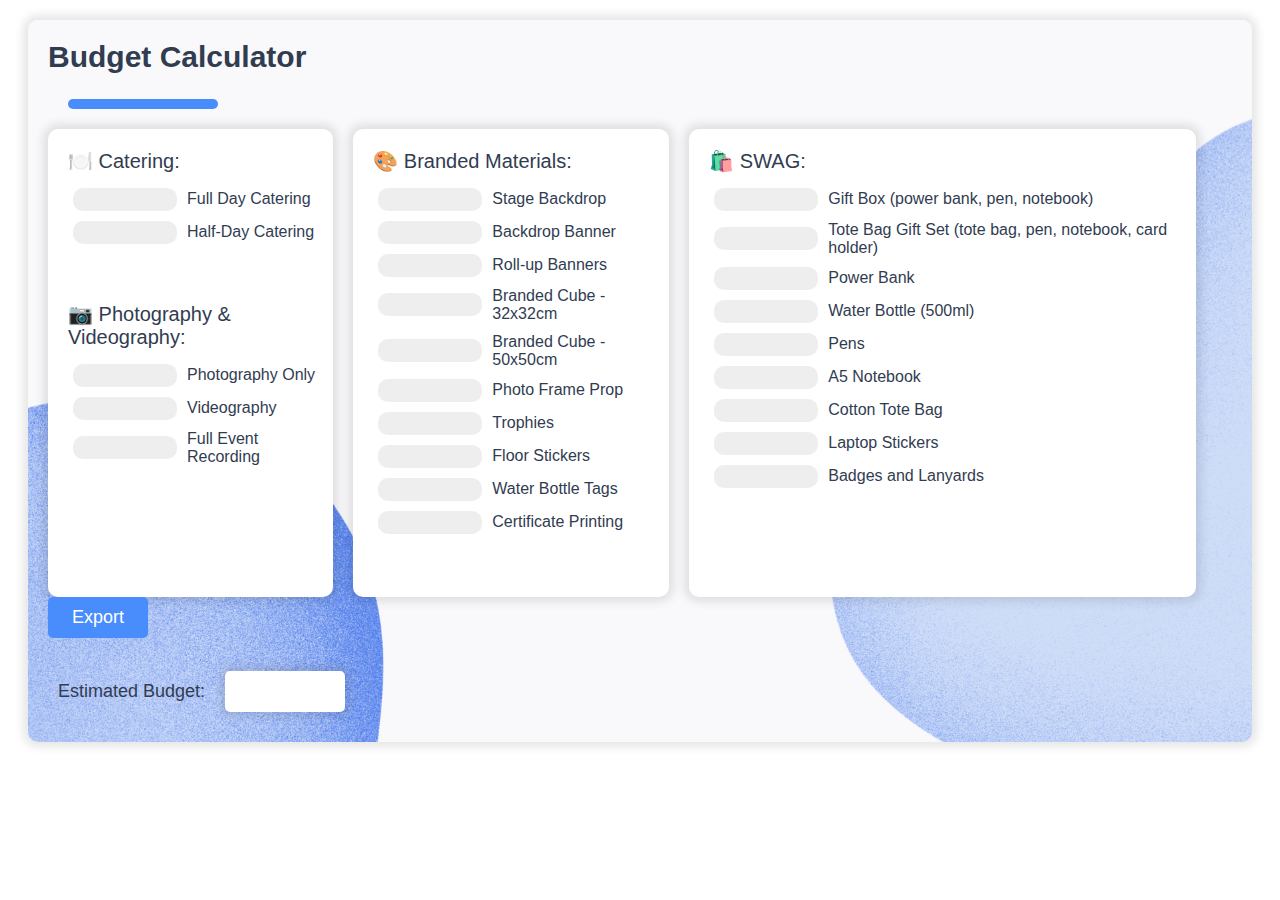
==== index.html @ 0792e073 "organizatiton and background" ====
<!DOCTYPE html>
<html>
    <head>
        <title>Page Title</title>
        <meta charset="UTF-8">
        <meta name="viewport" content="width=device-width, initial-scale=1.0">
        <link rel="stylesheet" type="text/css" href="styles.css">
        <script src="script.js"></script>
    </head>
    <body>
        <div id="budget-calculator">
            <h2>Budget Calculator</h2>
            <div class="decorative-line"></div>
            <form>
            <div class="meta-container">
                <div class="meta-column">
                    <!-- <div class="label-group">
                        NUMBER OF DAYS
                        <div class="in-line-container">
                            <label for="days" class="top-label">🗓️ Number of days:</label>
                            <input type="number" id="days" name="days" min="1" required>
                        </div>
                        NUMBER OF ATTENDEES
                        <div class="in-line-container">
                            <label for="people" class="top-label">👥 Number of attendees:</label>
                            <input type="number" id="people" name="people" min="1" required><br><br>
                        </div>
                    </div><br> -->

                    <!-- CATTERING OPTIONS -->
                    <div class="label-group">
                        <label for="catering">🍽️ Catering:</label>
                        <div class="big-group">
                            <!-- FULL DAY -->
                            <div class="in-line-container">
                                <input type="number" id="full-day-catering" name="catering" min="0">
                                <label for="food" class="in-line-label" data-info="Breakfast, lunch, coffee, and refreshments throughout the day">Full Day Catering</label>
                            </div>
                            <!-- HALF DAY -->
                            <div class="in-line-container">
                                <input type="number" id="half-day-catering" name="catering" min="0">
                                <label for="food" class="in-line-label" data-info="">Half-Day Catering</label>
                            </div><br>
                        </div>
                    </div>
                        
                    <!-- PHOTOGRAPHY OPTIONS -->
                    <div class="label-group">
                        <label for="photgraphy">📷 Photography & Videography:</label>
                        <div class="big-group">
                            <!-- PHOTOGRAPHY ONLY -->
                            <div class="in-line-container">
                                <input type="number" id="full-day-catering" name="catering" min="0">
                                <label for="food" class="in-line-label" data-info="">Photography Only</label>
                            </div>
                            <!-- VIDEOGRAPHY -->
                            <div class="in-line-container">
                                <input type="number" id="half-day-catering" name="catering" min="0">
                                <label for="food" class="in-line-label" data-info="">Videography</label>
                            </div>
                            <!-- FULL EVENT RECORDING -->
                            <div class="in-line-container">
                                <input type="number" id="half-day-catering" name="catering" min="0">
                                <label for="food" class="in-line-label" data-info="">Full Event Recording</label>
                            </div>
                        </div>
                    </div><br>
                </div>

                <div class="meta-column">
                    <!-- BRANDED MATERIALS -->
                    <div class="label-group">
                        <label for="branded-materials">🎨 Branded Materials:</label>
                        <div class="big-group">
                            <!-- STAGE BACKDROP -->
                            <div class="in-line-container">
                                <input type="number" id="stage-backdrop" name="branded-materials" min="0">
                                <label for="branded-materials" class="in-line-label" data-info="">Stage Backdrop</label>
                            </div>
                            <!-- BACKDROP BANNER -->
                            <div class="in-line-container">
                                <input type="number" id="backdrop-banner" name="branded-materials" min="0">
                                <label for="branded-materials" class="in-line-label" data-info="">Backdrop Banner</label>
                            </div>
                            <!-- ROLLUP BANNER -->
                            <div class="in-line-container">
                                <input type="number" id="roll-up-banner" name="branded-materials" min="0">
                                <label for="branded-materials" class="in-line-label" data-info="">Roll-up Banners</label>
                            </div>                    
                            <!-- BRANDED CUBE 1 -->
                            <div class="in-line-container">
                                <input type="number" id="branded-cube-design-32cm" name="branded-materials" min="0">
                                <label for="branded-materials" class="in-line-label" data-info="">Branded Cube - 32x32cm</label>
                            </div>                    
                            <!-- BRANDED CUBE 2 -->
                            <div class="in-line-container">
                                <input type="number" id="branded-cube-design-50cm" name="branded-materials" min="0">
                                <label for="branded-materials" class="in-line-label" data-info="">Branded Cube - 50x50cm</label>
                            </div>                    
                            <!-- PHOTO FRAME PROP -->
                            <div class="in-line-container">
                                <input type="number" id="photo-frame-prop" name="branded-materials" min="0">
                                <label for="branded-materials" class="in-line-label" data-info="">Photo Frame Prop</label>
                            </div>                    
                            <!-- TROPHIES WITH BOX -->
                            <div class="in-line-container">
                                <input type="number" id="trophies" name="branded-materials" min="0">
                                <label for="branded-materials" class="in-line-label" data-info="">Trophies</label>
                            </div>
                            <!-- FLOOR STICKERS -->
                            <div class="in-line-container">
                                <input type="number" id="floor-stickers" name="branded-materials" min="0">
                                <label for="branded-materials" class="in-line-label" data-info="">Floor Stickers</label>
                            </div>                    
                            <!-- WATER BOTTLE TAGS -->
                            <div class="in-line-container">
                                <input type="number" id="water-bottle-tags" name="branded-materials" min="0">
                                <label for="branded-materials" class="in-line-label" data-info="">Water Bottle Tags</label>
                            </div>
                            <!-- CERTIFICATES -->
                            <div class="in-line-container">
                                <input type="number" id="certificate-printing" name="branded-materials" min="0">
                                <label for="branded-materials" class="in-line-label" data-info="">Certificate Printing</label>
                            </div>                    
                            
                        </div>
                    </div><br>
                </div>

                <div class="meta-column">
                    <!-- SWAG -->
                    <div class="label-group">
                        <label for="swag"> 🛍️ SWAG:</label>
                        <div class="big-group">
                            <!-- GIFT BOX -->
                            <div class="in-line-container">
                                <input type="number" id="gift-box" name="swag" min="0">
                                <label for="swag" class="in-line-label" data-info="">Gift Box (power bank, pen, notebook)</label>
                            </div>
                            <!-- TOTE BAG GIFT SET-->
                            <div class="in-line-container">
                                <input type="number" id="totebag-gift-set" name="swag" min="0">
                                <label for="swag" class="in-line-label" data-info="">Tote Bag Gift Set (tote bag, pen, notebook, card holder)</label>
                            </div>
                            <!-- POWER BANK -->
                            <div class="in-line-container">
                                <input type="number" id="power-bank" name="swag" min="0">
                                <label for="swag" class="in-line-label" data-info="">Power Bank</label>
                            </div>
                            <!-- WATER BOTTLE -->
                            <div class="in-line-container">
                                <input type="number" id="water-bottle" name="swag" min="0">
                                <label for="swag" class="in-line-label" data-info="">Water Bottle (500ml)</label>
                            </div>
                            <!-- PENS -->
                            <div class="in-line-container">
                                <input type="number" id="pens" name="swag" min="0">
                                <label for="swag" class="in-line-label" data-info="">Pens</label>
                            </div>
                            <!-- A5 NOTEBOOK -->
                            <div class="in-line-container">
                                <input type="number" id="a5-notebook" name="swag" min="0">
                                <label for="swag" class="in-line-label" data-info="">A5 Notebook</label>
                            </div>
                            <!-- TOTE BAG -->
                            <div class="in-line-container">
                                <input type="number" id="cotton-tote-bags" name="swag" min="0">
                                <label for="swag" class="in-line-label" data-info="">Cotton Tote Bag</label>
                            </div>
                            <!-- LAPTOP STICKERS -->
                            <div class="in-line-container">
                                <input type="number" id="laptop-stickers" name="swag" min="0">
                                <label for="swag" class="in-line-label" data-info="">Laptop Stickers</label>
                            </div>
                            <!-- BADGES AND LANYARDS -->
                            <div class="in-line-container">
                                <input type="number" id="badges-lanyards" name="swag" min="0">
                                <label for="swag" class="in-line-label" data-info="">Badges and Lanyards</label>
                            </div>
                        </div>
                    </div><br>
                </div>
            </div>

            <input type="button" value="Export" onclick="exportToCSV()"><br><br>

            <div class="in-line-container">
                <label for="result" class="in-line-label estimated-label">Estimated Budget:</label>
                <input type="text" id="result" name="result" readonly>
            </div> 
            </form>
        </div>
    </body>
</html>
---- styles.css ----
#budget-calculator {
  margin: 20px;
  padding: 20px;
  border-radius: 10px;
  box-shadow: 0 0 10px 5px rgba(0, 0, 0, 0.1);

  font-family: Arial, sans-serif;
  color: #313c51;
  font-size: 20px;

  background-image: url('banner.jpeg');
  background-size: cover;
  background-position: center;
  background-repeat: no-repeat;
}
  
#budget-calculator h2 {
  margin-top: 0;
}
  
#budget-calculator label {
  display: block;
  margin-bottom: 10px;
}
  
#budget-calculator input[type="number"],
#budget-calculator input[type="checkbox"],
#budget-calculator input[type="button"],
#budget-calculator input[type="text"] {
  margin-bottom: 10px;
  border: none;
  border-radius: 10px;
  background-color: #eee;
  font-size: 18px;
  width: 100px;
  text-align: center;
}
  
/* "CALCULATE" BUTTON */
#budget-calculator input[type="button"] {
  background-color: #498DFC;
  color: white;
  border: none;
  border-radius: 5px;
  padding: 10px;
  cursor: pointer;
  font-size: 18px;
  transition: transform 0.2s ease-in-out;
}

/* "CALCULATE" BUTTON HOVER */
#budget-calculator input[type="button"]:hover {
  background-color: #498DFC;
  transform: scale(1.1);
  transition: transform 0.2s ease-in-out;
}

/* RESULT */
#budget-calculator input[type="text"] {
  font-weight: bold;
  font-size: 18px;
  padding: 10px;
  box-shadow: 0 0 10px 5px rgba(0, 0, 0, 0.1);
  border-radius: 5px;
  background-color: #fff;
}

/* SAME-LINE LABEL AND INPUT */
.label-group {
  margin-bottom: 25px;
}

.in-line-container {
  display: flex;
  align-items: center;
  /* margin-bottom: 10px; */
}

.in-line-label {
  /* display: inline-block; */
  margin-left: 10px;
  margin-right: 20px;
  font-size: 16px;
}

/* EXTRA INFO ON HOVER */
label:hover:after:not([data-info=""]) {
  content: attr(data-info);
  background-color: #333;
  color: #fff;
  padding: 5px;
  border-radius: 5px;
  position: absolute;
  top: 25px;
  left: 0;
  z-index: 1;
  content: attr(data-info);
}

/* TOP QUESTIONS */
.top-label {
  margin-right: 20px;
  margin-left: 0;
}

/* BIG GROUP */
.big-group {
  border-radius: 10px;
  /* background-color: #fff; */
  font-size: medium;
  /* padding: 10px; */
  display: inline-block;
  padding: 5px;
  width: 100%;
  height: 100%;
}

.big-group input {
  background-color: white;
}

/* COLUMN VIEW */
.meta-container {
  display: grid;
  grid-template-columns: 5% auto auto;
  grid-gap: 20px;
  padding-left: 0%;
  padding-right: 3%;
  display: flex;
  justify-content: center;
  /* align-items: center; */
  /* background-color: #313c51; */

}

.meta-column {
  /* Add styling for columns */
  background-color: #fff;
  box-shadow: 0 0 10px 5px rgba(0, 0, 0, 0.1);
  border-radius: 10px;
  padding-left: 20px;
  padding-top: 20px;
}

.estimated-label {
  font-size: 18px;
}

/* LINE */
.decorative-line {
  height: 10px;
  width: 150px;
  margin: 20px;
  background-color: #498DFC;
  border-radius: 10px;
}
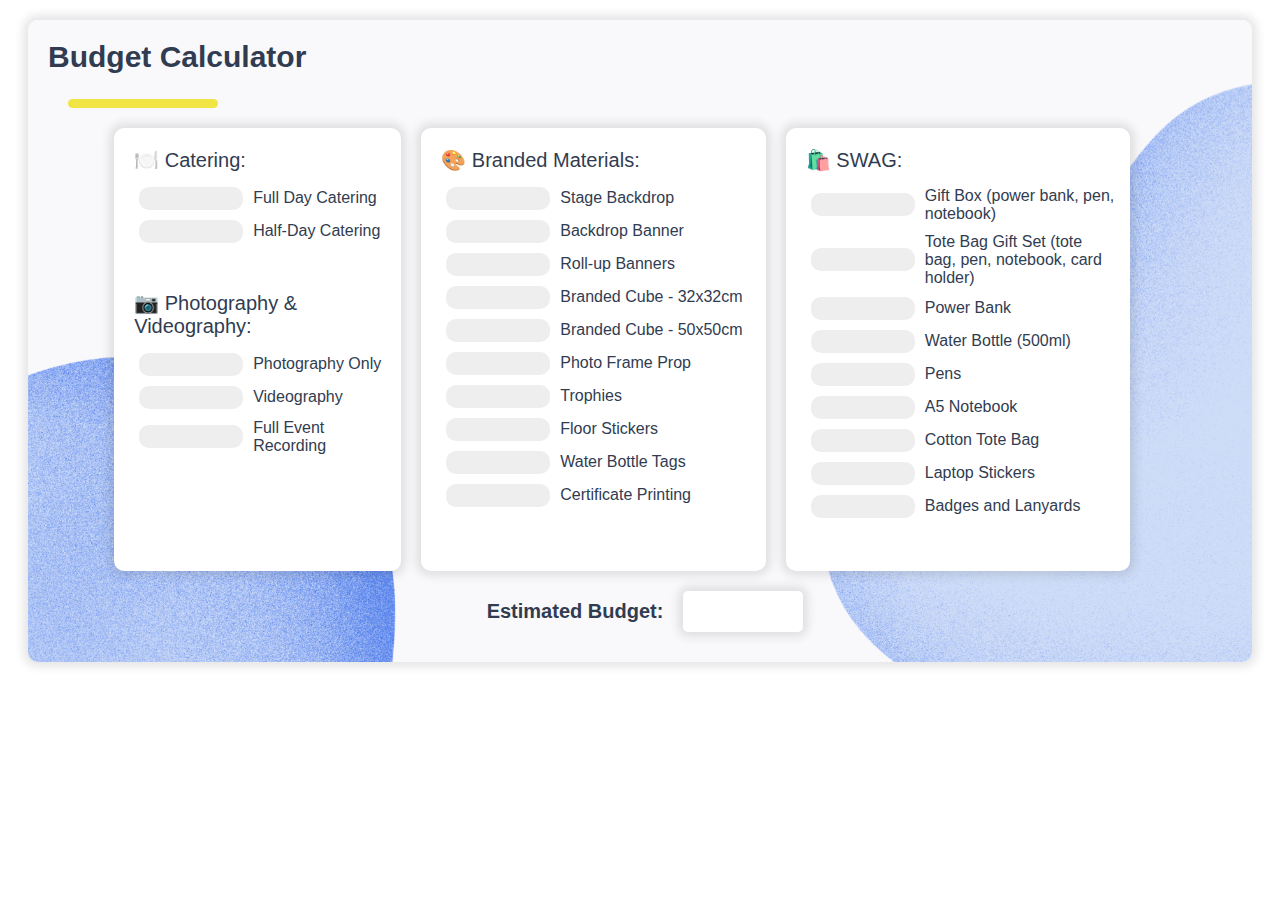
==== commit 69040a0a: "container format" ====
--- a/index.html
+++ b/index.html
@@ -11,183 +11,183 @@
         <div id="budget-calculator">
             <h2>Budget Calculator</h2>
             <div class="decorative-line"></div>
-            <form>
-            <div class="meta-container">
-                <div class="meta-column">
-                    <!-- <div class="label-group">
-                        NUMBER OF DAYS
-                        <div class="in-line-container">
-                            <label for="days" class="top-label">🗓️ Number of days:</label>
-                            <input type="number" id="days" name="days" min="1" required>
+                <form>
+                    <div class="meta-container">
+                        <div class="meta-column">
+                            <!-- <div class="label-group">
+                                NUMBER OF DAYS
+                                <div class="in-line-container">
+                                    <label for="days" class="top-label">🗓️ Number of days:</label>
+                                    <input type="number" id="days" name="days" min="1" required>
+                                </div>
+                                NUMBER OF ATTENDEES
+                                <div class="in-line-container">
+                                    <label for="people" class="top-label">👥 Number of attendees:</label>
+                                    <input type="number" id="people" name="people" min="1" required><br><br>
+                                </div>
+                            </div><br> -->
+
+                            <!-- CATTERING OPTIONS -->
+                            <div class="label-group">
+                                <label for="catering">🍽️ Catering:</label>
+                                <div class="big-group">
+                                    <!-- FULL DAY -->
+                                    <div class="in-line-container">
+                                        <input type="number" id="full-day-catering" name="catering" min="0">
+                                        <label for="food" class="in-line-label" data-info="Breakfast, lunch, coffee, and refreshments throughout the day">Full Day Catering</label>
+                                    </div>
+                                    <!-- HALF DAY -->
+                                    <div class="in-line-container">
+                                        <input type="number" id="half-day-catering" name="catering" min="0">
+                                        <label for="food" class="in-line-label" data-info="">Half-Day Catering</label>
+                                    </div><br>
+                                </div>
+                            </div>
+                                
+                            <!-- PHOTOGRAPHY OPTIONS -->
+                            <div class="label-group">
+                                <label for="photgraphy">📷 Photography & Videography:</label>
+                                <div class="big-group">
+                                    <!-- PHOTOGRAPHY ONLY -->
+                                    <div class="in-line-container">
+                                        <input type="number" id="full-day-catering" name="catering" min="0">
+                                        <label for="food" class="in-line-label" data-info="">Photography Only</label>
+                                    </div>
+                                    <!-- VIDEOGRAPHY -->
+                                    <div class="in-line-container">
+                                        <input type="number" id="half-day-catering" name="catering" min="0">
+                                        <label for="food" class="in-line-label" data-info="">Videography</label>
+                                    </div>
+                                    <!-- FULL EVENT RECORDING -->
+                                    <div class="in-line-container">
+                                        <input type="number" id="half-day-catering" name="catering" min="0">
+                                        <label for="food" class="in-line-label" data-info="">Full Event Recording</label>
+                                    </div>
+                                </div>
+                            </div><br>
                         </div>
-                        NUMBER OF ATTENDEES
-                        <div class="in-line-container">
-                            <label for="people" class="top-label">👥 Number of attendees:</label>
-                            <input type="number" id="people" name="people" min="1" required><br><br>
+
+                        <div class="meta-column">
+                            <!-- BRANDED MATERIALS -->
+                            <div class="label-group">
+                                <label for="branded-materials">🎨 Branded Materials:</label>
+                                <div class="big-group">
+                                    <!-- STAGE BACKDROP -->
+                                    <div class="in-line-container">
+                                        <input type="number" id="stage-backdrop" name="branded-materials" min="0">
+                                        <label for="branded-materials" class="in-line-label" data-info="">Stage Backdrop</label>
+                                    </div>
+                                    <!-- BACKDROP BANNER -->
+                                    <div class="in-line-container">
+                                        <input type="number" id="backdrop-banner" name="branded-materials" min="0">
+                                        <label for="branded-materials" class="in-line-label" data-info="">Backdrop Banner</label>
+                                    </div>
+                                    <!-- ROLLUP BANNER -->
+                                    <div class="in-line-container">
+                                        <input type="number" id="roll-up-banner" name="branded-materials" min="0">
+                                        <label for="branded-materials" class="in-line-label" data-info="">Roll-up Banners</label>
+                                    </div>                    
+                                    <!-- BRANDED CUBE 1 -->
+                                    <div class="in-line-container">
+                                        <input type="number" id="branded-cube-design-32cm" name="branded-materials" min="0">
+                                        <label for="branded-materials" class="in-line-label" data-info="">Branded Cube - 32x32cm</label>
+                                    </div>                    
+                                    <!-- BRANDED CUBE 2 -->
+                                    <div class="in-line-container">
+                                        <input type="number" id="branded-cube-design-50cm" name="branded-materials" min="0">
+                                        <label for="branded-materials" class="in-line-label" data-info="">Branded Cube - 50x50cm</label>
+                                    </div>                    
+                                    <!-- PHOTO FRAME PROP -->
+                                    <div class="in-line-container">
+                                        <input type="number" id="photo-frame-prop" name="branded-materials" min="0">
+                                        <label for="branded-materials" class="in-line-label" data-info="">Photo Frame Prop</label>
+                                    </div>                    
+                                    <!-- TROPHIES WITH BOX -->
+                                    <div class="in-line-container">
+                                        <input type="number" id="trophies" name="branded-materials" min="0">
+                                        <label for="branded-materials" class="in-line-label" data-info="">Trophies</label>
+                                    </div>
+                                    <!-- FLOOR STICKERS -->
+                                    <div class="in-line-container">
+                                        <input type="number" id="floor-stickers" name="branded-materials" min="0">
+                                        <label for="branded-materials" class="in-line-label" data-info="">Floor Stickers</label>
+                                    </div>                    
+                                    <!-- WATER BOTTLE TAGS -->
+                                    <div class="in-line-container">
+                                        <input type="number" id="water-bottle-tags" name="branded-materials" min="0">
+                                        <label for="branded-materials" class="in-line-label" data-info="">Water Bottle Tags</label>
+                                    </div>
+                                    <!-- CERTIFICATES -->
+                                    <div class="in-line-container">
+                                        <input type="number" id="certificate-printing" name="branded-materials" min="0">
+                                        <label for="branded-materials" class="in-line-label" data-info="">Certificate Printing</label>
+                                    </div>                    
+                                    
+                                </div>
+                            </div><br>
                         </div>
-                    </div><br> -->
 
-                    <!-- CATTERING OPTIONS -->
-                    <div class="label-group">
-                        <label for="catering">🍽️ Catering:</label>
-                        <div class="big-group">
-                            <!-- FULL DAY -->
-                            <div class="in-line-container">
-                                <input type="number" id="full-day-catering" name="catering" min="0">
-                                <label for="food" class="in-line-label" data-info="Breakfast, lunch, coffee, and refreshments throughout the day">Full Day Catering</label>
-                            </div>
-                            <!-- HALF DAY -->
-                            <div class="in-line-container">
-                                <input type="number" id="half-day-catering" name="catering" min="0">
-                                <label for="food" class="in-line-label" data-info="">Half-Day Catering</label>
+                        <div class="meta-column">
+                            <!-- SWAG -->
+                            <div class="label-group">
+                                <label for="swag"> 🛍️ SWAG:</label>
+                                <div class="big-group">
+                                    <!-- GIFT BOX -->
+                                    <div class="in-line-container">
+                                        <input type="number" id="gift-box" name="swag" min="0">
+                                        <label for="swag" class="in-line-label" data-info="">Gift Box (power bank, pen, notebook)</label>
+                                    </div>
+                                    <!-- TOTE BAG GIFT SET-->
+                                    <div class="in-line-container">
+                                        <input type="number" id="totebag-gift-set" name="swag" min="0">
+                                        <label for="swag" class="in-line-label" data-info="">Tote Bag Gift Set (tote bag, pen, notebook, card holder)</label>
+                                    </div>
+                                    <!-- POWER BANK -->
+                                    <div class="in-line-container">
+                                        <input type="number" id="power-bank" name="swag" min="0">
+                                        <label for="swag" class="in-line-label" data-info="">Power Bank</label>
+                                    </div>
+                                    <!-- WATER BOTTLE -->
+                                    <div class="in-line-container">
+                                        <input type="number" id="water-bottle" name="swag" min="0">
+                                        <label for="swag" class="in-line-label" data-info="">Water Bottle (500ml)</label>
+                                    </div>
+                                    <!-- PENS -->
+                                    <div class="in-line-container">
+                                        <input type="number" id="pens" name="swag" min="0">
+                                        <label for="swag" class="in-line-label" data-info="">Pens</label>
+                                    </div>
+                                    <!-- A5 NOTEBOOK -->
+                                    <div class="in-line-container">
+                                        <input type="number" id="a5-notebook" name="swag" min="0">
+                                        <label for="swag" class="in-line-label" data-info="">A5 Notebook</label>
+                                    </div>
+                                    <!-- TOTE BAG -->
+                                    <div class="in-line-container">
+                                        <input type="number" id="cotton-tote-bags" name="swag" min="0">
+                                        <label for="swag" class="in-line-label" data-info="">Cotton Tote Bag</label>
+                                    </div>
+                                    <!-- LAPTOP STICKERS -->
+                                    <div class="in-line-container">
+                                        <input type="number" id="laptop-stickers" name="swag" min="0">
+                                        <label for="swag" class="in-line-label" data-info="">Laptop Stickers</label>
+                                    </div>
+                                    <!-- BADGES AND LANYARDS -->
+                                    <div class="in-line-container">
+                                        <input type="number" id="badges-lanyards" name="swag" min="0">
+                                        <label for="swag" class="in-line-label" data-info="">Badges and Lanyards</label>
+                                    </div>
+                                </div>
                             </div><br>
                         </div>
                     </div>
-                        
-                    <!-- PHOTOGRAPHY OPTIONS -->
-                    <div class="label-group">
-                        <label for="photgraphy">📷 Photography & Videography:</label>
-                        <div class="big-group">
-                            <!-- PHOTOGRAPHY ONLY -->
-                            <div class="in-line-container">
-                                <input type="number" id="full-day-catering" name="catering" min="0">
-                                <label for="food" class="in-line-label" data-info="">Photography Only</label>
-                            </div>
-                            <!-- VIDEOGRAPHY -->
-                            <div class="in-line-container">
-                                <input type="number" id="half-day-catering" name="catering" min="0">
-                                <label for="food" class="in-line-label" data-info="">Videography</label>
-                            </div>
-                            <!-- FULL EVENT RECORDING -->
-                            <div class="in-line-container">
-                                <input type="number" id="half-day-catering" name="catering" min="0">
-                                <label for="food" class="in-line-label" data-info="">Full Event Recording</label>
-                            </div>
-                        </div>
-                    </div><br>
-                </div>
 
-                <div class="meta-column">
-                    <!-- BRANDED MATERIALS -->
-                    <div class="label-group">
-                        <label for="branded-materials">🎨 Branded Materials:</label>
-                        <div class="big-group">
-                            <!-- STAGE BACKDROP -->
-                            <div class="in-line-container">
-                                <input type="number" id="stage-backdrop" name="branded-materials" min="0">
-                                <label for="branded-materials" class="in-line-label" data-info="">Stage Backdrop</label>
-                            </div>
-                            <!-- BACKDROP BANNER -->
-                            <div class="in-line-container">
-                                <input type="number" id="backdrop-banner" name="branded-materials" min="0">
-                                <label for="branded-materials" class="in-line-label" data-info="">Backdrop Banner</label>
-                            </div>
-                            <!-- ROLLUP BANNER -->
-                            <div class="in-line-container">
-                                <input type="number" id="roll-up-banner" name="branded-materials" min="0">
-                                <label for="branded-materials" class="in-line-label" data-info="">Roll-up Banners</label>
-                            </div>                    
-                            <!-- BRANDED CUBE 1 -->
-                            <div class="in-line-container">
-                                <input type="number" id="branded-cube-design-32cm" name="branded-materials" min="0">
-                                <label for="branded-materials" class="in-line-label" data-info="">Branded Cube - 32x32cm</label>
-                            </div>                    
-                            <!-- BRANDED CUBE 2 -->
-                            <div class="in-line-container">
-                                <input type="number" id="branded-cube-design-50cm" name="branded-materials" min="0">
-                                <label for="branded-materials" class="in-line-label" data-info="">Branded Cube - 50x50cm</label>
-                            </div>                    
-                            <!-- PHOTO FRAME PROP -->
-                            <div class="in-line-container">
-                                <input type="number" id="photo-frame-prop" name="branded-materials" min="0">
-                                <label for="branded-materials" class="in-line-label" data-info="">Photo Frame Prop</label>
-                            </div>                    
-                            <!-- TROPHIES WITH BOX -->
-                            <div class="in-line-container">
-                                <input type="number" id="trophies" name="branded-materials" min="0">
-                                <label for="branded-materials" class="in-line-label" data-info="">Trophies</label>
-                            </div>
-                            <!-- FLOOR STICKERS -->
-                            <div class="in-line-container">
-                                <input type="number" id="floor-stickers" name="branded-materials" min="0">
-                                <label for="branded-materials" class="in-line-label" data-info="">Floor Stickers</label>
-                            </div>                    
-                            <!-- WATER BOTTLE TAGS -->
-                            <div class="in-line-container">
-                                <input type="number" id="water-bottle-tags" name="branded-materials" min="0">
-                                <label for="branded-materials" class="in-line-label" data-info="">Water Bottle Tags</label>
-                            </div>
-                            <!-- CERTIFICATES -->
-                            <div class="in-line-container">
-                                <input type="number" id="certificate-printing" name="branded-materials" min="0">
-                                <label for="branded-materials" class="in-line-label" data-info="">Certificate Printing</label>
-                            </div>                    
-                            
-                        </div>
-                    </div><br>
-                </div>
+            <!--  <input type="button" value="Export" onclick="exportToCSV()"><br><br> -->
 
-                <div class="meta-column">
-                    <!-- SWAG -->
-                    <div class="label-group">
-                        <label for="swag"> 🛍️ SWAG:</label>
-                        <div class="big-group">
-                            <!-- GIFT BOX -->
-                            <div class="in-line-container">
-                                <input type="number" id="gift-box" name="swag" min="0">
-                                <label for="swag" class="in-line-label" data-info="">Gift Box (power bank, pen, notebook)</label>
-                            </div>
-                            <!-- TOTE BAG GIFT SET-->
-                            <div class="in-line-container">
-                                <input type="number" id="totebag-gift-set" name="swag" min="0">
-                                <label for="swag" class="in-line-label" data-info="">Tote Bag Gift Set (tote bag, pen, notebook, card holder)</label>
-                            </div>
-                            <!-- POWER BANK -->
-                            <div class="in-line-container">
-                                <input type="number" id="power-bank" name="swag" min="0">
-                                <label for="swag" class="in-line-label" data-info="">Power Bank</label>
-                            </div>
-                            <!-- WATER BOTTLE -->
-                            <div class="in-line-container">
-                                <input type="number" id="water-bottle" name="swag" min="0">
-                                <label for="swag" class="in-line-label" data-info="">Water Bottle (500ml)</label>
-                            </div>
-                            <!-- PENS -->
-                            <div class="in-line-container">
-                                <input type="number" id="pens" name="swag" min="0">
-                                <label for="swag" class="in-line-label" data-info="">Pens</label>
-                            </div>
-                            <!-- A5 NOTEBOOK -->
-                            <div class="in-line-container">
-                                <input type="number" id="a5-notebook" name="swag" min="0">
-                                <label for="swag" class="in-line-label" data-info="">A5 Notebook</label>
-                            </div>
-                            <!-- TOTE BAG -->
-                            <div class="in-line-container">
-                                <input type="number" id="cotton-tote-bags" name="swag" min="0">
-                                <label for="swag" class="in-line-label" data-info="">Cotton Tote Bag</label>
-                            </div>
-                            <!-- LAPTOP STICKERS -->
-                            <div class="in-line-container">
-                                <input type="number" id="laptop-stickers" name="swag" min="0">
-                                <label for="swag" class="in-line-label" data-info="">Laptop Stickers</label>
-                            </div>
-                            <!-- BADGES AND LANYARDS -->
-                            <div class="in-line-container">
-                                <input type="number" id="badges-lanyards" name="swag" min="0">
-                                <label for="swag" class="in-line-label" data-info="">Badges and Lanyards</label>
-                            </div>
-                        </div>
-                    </div><br>
-                </div>
-            </div>
-
-            <input type="button" value="Export" onclick="exportToCSV()"><br><br>
-
-            <div class="in-line-container">
-                <label for="result" class="in-line-label estimated-label">Estimated Budget:</label>
-                <input type="text" id="result" name="result" readonly>
-            </div> 
+                <div class="in-line-container result-container">
+                    <label for="result" class="in-line-label estimated-label">Estimated Budget:</label>
+                    <input type="text" id="result" name="result" readonly>
+                </div> 
             </form>
         </div>
     </body>
--- a/styles.css
+++ b/styles.css
@@ -67,7 +67,7 @@
 
 /* SAME-LINE LABEL AND INPUT */
 .label-group {
-  margin-bottom: 25px;
+  margin-bottom: 15px;
 }
 
 .in-line-container {
@@ -122,15 +122,13 @@
 /* COLUMN VIEW */
 .meta-container {
   display: grid;
-  grid-template-columns: 5% auto auto;
   grid-gap: 20px;
+  grid-template-columns: 25% 30% 30%;
   padding-left: 0%;
   padding-right: 3%;
-  display: flex;
   justify-content: center;
-  /* align-items: center; */
-  /* background-color: #313c51; */
-
+  margin-bottom: 20px;
+  /* background-color: red; */
 }
 
 .meta-column {
@@ -143,14 +141,24 @@
 }
 
 .estimated-label {
-  font-size: 18px;
+  font-size: 20px;
+  font-weight: bold;
+}
+
+.result-container {
+  /* background-color: red; */
+  justify-content: center;
 }
 
 /* LINE */
 .decorative-line {
-  height: 10px;
+  height: 9px;
   width: 150px;
   margin: 20px;
-  background-color: #498DFC;
+  background-color: #f0e545;
   border-radius: 10px;
-}+}
+/* form {
+  display: flex;
+  justify-content: flex-end;
+} */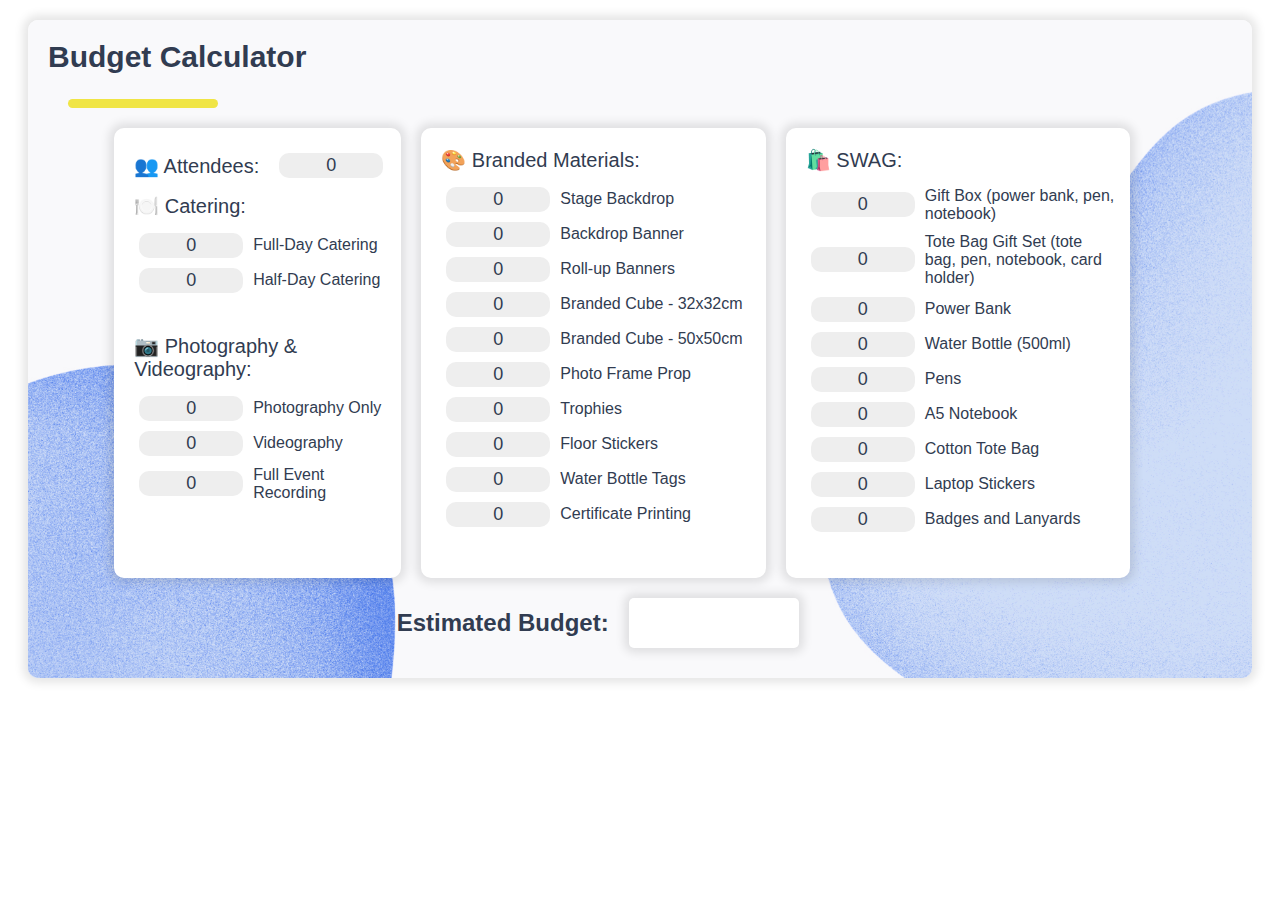
==== commit d1be68b5: "calculator functional" ====
--- a/index.html
+++ b/index.html
@@ -14,18 +14,11 @@
                 <form>
                     <div class="meta-container">
                         <div class="meta-column">
-                            <!-- <div class="label-group">
-                                NUMBER OF DAYS
-                                <div class="in-line-container">
-                                    <label for="days" class="top-label">🗓️ Number of days:</label>
-                                    <input type="number" id="days" name="days" min="1" required>
-                                </div>
-                                NUMBER OF ATTENDEES
-                                <div class="in-line-container">
-                                    <label for="people" class="top-label">👥 Number of attendees:</label>
-                                    <input type="number" id="people" name="people" min="1" required><br><br>
-                                </div>
-                            </div><br> -->
+                            <!-- NUMBER OF ATTENDEES -->
+                            <div class="in-line-container">
+                                <label for="attendees" class="top-label">👥 Attendees:</label>
+                                <input type="number" value="0" id="attendees" name="attendees" min="1"><br><br>
+                            </div>
 
                             <!-- CATTERING OPTIONS -->
                             <div class="label-group">
@@ -33,12 +26,12 @@
                                 <div class="big-group">
                                     <!-- FULL DAY -->
                                     <div class="in-line-container">
-                                        <input type="number" id="full-day-catering" name="catering" min="0">
-                                        <label for="food" class="in-line-label" data-info="Breakfast, lunch, coffee, and refreshments throughout the day">Full Day Catering</label>
+                                        <input type="number" value="0" id="full-day-catering" name="catering" min="0">
+                                        <label for="food" class="in-line-label" data-info="Breakfast, lunch, coffee, and refreshments throughout the day">Full-Day Catering</label>
                                     </div>
                                     <!-- HALF DAY -->
                                     <div class="in-line-container">
-                                        <input type="number" id="half-day-catering" name="catering" min="0">
+                                        <input type="number" value="0" id="half-day-catering" name="catering" min="0">
                                         <label for="food" class="in-line-label" data-info="">Half-Day Catering</label>
                                     </div><br>
                                 </div>
@@ -50,17 +43,17 @@
                                 <div class="big-group">
                                     <!-- PHOTOGRAPHY ONLY -->
                                     <div class="in-line-container">
-                                        <input type="number" id="full-day-catering" name="catering" min="0">
+                                        <input type="number" value="0" id="photography-only" name="catering" min="0">
                                         <label for="food" class="in-line-label" data-info="">Photography Only</label>
                                     </div>
                                     <!-- VIDEOGRAPHY -->
                                     <div class="in-line-container">
-                                        <input type="number" id="half-day-catering" name="catering" min="0">
+                                        <input type="number" value="0" id="videography" name="catering" min="0">
                                         <label for="food" class="in-line-label" data-info="">Videography</label>
                                     </div>
                                     <!-- FULL EVENT RECORDING -->
                                     <div class="in-line-container">
-                                        <input type="number" id="half-day-catering" name="catering" min="0">
+                                        <input type="number" value="0" id="full-event-recording" name="catering" min="0">
                                         <label for="food" class="in-line-label" data-info="">Full Event Recording</label>
                                     </div>
                                 </div>
@@ -74,52 +67,52 @@
                                 <div class="big-group">
                                     <!-- STAGE BACKDROP -->
                                     <div class="in-line-container">
-                                        <input type="number" id="stage-backdrop" name="branded-materials" min="0">
+                                        <input type="number" value="0" id="stage-backdrop" name="branded-materials" min="0">
                                         <label for="branded-materials" class="in-line-label" data-info="">Stage Backdrop</label>
                                     </div>
                                     <!-- BACKDROP BANNER -->
                                     <div class="in-line-container">
-                                        <input type="number" id="backdrop-banner" name="branded-materials" min="0">
+                                        <input type="number" value="0" id="backdrop-banner" name="branded-materials" min="0">
                                         <label for="branded-materials" class="in-line-label" data-info="">Backdrop Banner</label>
                                     </div>
                                     <!-- ROLLUP BANNER -->
                                     <div class="in-line-container">
-                                        <input type="number" id="roll-up-banner" name="branded-materials" min="0">
+                                        <input type="number" value="0" id="roll-up-banner" name="branded-materials" min="0">
                                         <label for="branded-materials" class="in-line-label" data-info="">Roll-up Banners</label>
                                     </div>                    
                                     <!-- BRANDED CUBE 1 -->
                                     <div class="in-line-container">
-                                        <input type="number" id="branded-cube-design-32cm" name="branded-materials" min="0">
+                                        <input type="number" value="0" id="branded-cube-design-32cm" name="branded-materials" min="0">
                                         <label for="branded-materials" class="in-line-label" data-info="">Branded Cube - 32x32cm</label>
                                     </div>                    
                                     <!-- BRANDED CUBE 2 -->
                                     <div class="in-line-container">
-                                        <input type="number" id="branded-cube-design-50cm" name="branded-materials" min="0">
+                                        <input type="number" value="0" id="branded-cube-design-50cm" name="branded-materials" min="0">
                                         <label for="branded-materials" class="in-line-label" data-info="">Branded Cube - 50x50cm</label>
                                     </div>                    
                                     <!-- PHOTO FRAME PROP -->
                                     <div class="in-line-container">
-                                        <input type="number" id="photo-frame-prop" name="branded-materials" min="0">
+                                        <input type="number" value="0" id="photo-frame-prop" name="branded-materials" min="0">
                                         <label for="branded-materials" class="in-line-label" data-info="">Photo Frame Prop</label>
                                     </div>                    
                                     <!-- TROPHIES WITH BOX -->
                                     <div class="in-line-container">
-                                        <input type="number" id="trophies" name="branded-materials" min="0">
+                                        <input type="number" value="0" id="trophies" name="branded-materials" min="0">
                                         <label for="branded-materials" class="in-line-label" data-info="">Trophies</label>
                                     </div>
                                     <!-- FLOOR STICKERS -->
                                     <div class="in-line-container">
-                                        <input type="number" id="floor-stickers" name="branded-materials" min="0">
+                                        <input type="number" value="0" id="floor-stickers" name="branded-materials" min="0">
                                         <label for="branded-materials" class="in-line-label" data-info="">Floor Stickers</label>
                                     </div>                    
                                     <!-- WATER BOTTLE TAGS -->
                                     <div class="in-line-container">
-                                        <input type="number" id="water-bottle-tags" name="branded-materials" min="0">
+                                        <input type="number" value="0" id="water-bottle-tags" name="branded-materials" min="0">
                                         <label for="branded-materials" class="in-line-label" data-info="">Water Bottle Tags</label>
                                     </div>
                                     <!-- CERTIFICATES -->
                                     <div class="in-line-container">
-                                        <input type="number" id="certificate-printing" name="branded-materials" min="0">
+                                        <input type="number" value="0" id="certificate-printing" name="branded-materials" min="0">
                                         <label for="branded-materials" class="in-line-label" data-info="">Certificate Printing</label>
                                     </div>                    
                                     
@@ -134,47 +127,47 @@
                                 <div class="big-group">
                                     <!-- GIFT BOX -->
                                     <div class="in-line-container">
-                                        <input type="number" id="gift-box" name="swag" min="0">
+                                        <input type="number" value="0" id="gift-box" name="swag" min="0">
                                         <label for="swag" class="in-line-label" data-info="">Gift Box (power bank, pen, notebook)</label>
                                     </div>
                                     <!-- TOTE BAG GIFT SET-->
                                     <div class="in-line-container">
-                                        <input type="number" id="totebag-gift-set" name="swag" min="0">
+                                        <input type="number" value="0" id="totebag-gift-set" name="swag" min="0">
                                         <label for="swag" class="in-line-label" data-info="">Tote Bag Gift Set (tote bag, pen, notebook, card holder)</label>
                                     </div>
                                     <!-- POWER BANK -->
                                     <div class="in-line-container">
-                                        <input type="number" id="power-bank" name="swag" min="0">
+                                        <input type="number" value="0" id="power-bank" name="swag" min="0">
                                         <label for="swag" class="in-line-label" data-info="">Power Bank</label>
                                     </div>
                                     <!-- WATER BOTTLE -->
                                     <div class="in-line-container">
-                                        <input type="number" id="water-bottle" name="swag" min="0">
+                                        <input type="number" value="0" id="water-bottle" name="swag" min="0">
                                         <label for="swag" class="in-line-label" data-info="">Water Bottle (500ml)</label>
                                     </div>
                                     <!-- PENS -->
                                     <div class="in-line-container">
-                                        <input type="number" id="pens" name="swag" min="0">
+                                        <input type="number" value="0" id="pens" name="swag" min="0">
                                         <label for="swag" class="in-line-label" data-info="">Pens</label>
                                     </div>
                                     <!-- A5 NOTEBOOK -->
                                     <div class="in-line-container">
-                                        <input type="number" id="a5-notebook" name="swag" min="0">
+                                        <input type="number" value="0" id="a5-notebook" name="swag" min="0">
                                         <label for="swag" class="in-line-label" data-info="">A5 Notebook</label>
                                     </div>
                                     <!-- TOTE BAG -->
                                     <div class="in-line-container">
-                                        <input type="number" id="cotton-tote-bags" name="swag" min="0">
+                                        <input type="number" value="0" id="cotton-tote-bags" name="swag" min="0">
                                         <label for="swag" class="in-line-label" data-info="">Cotton Tote Bag</label>
                                     </div>
                                     <!-- LAPTOP STICKERS -->
                                     <div class="in-line-container">
-                                        <input type="number" id="laptop-stickers" name="swag" min="0">
+                                        <input type="number" value="0" id="laptop-stickers" name="swag" min="0">
                                         <label for="swag" class="in-line-label" data-info="">Laptop Stickers</label>
                                     </div>
                                     <!-- BADGES AND LANYARDS -->
                                     <div class="in-line-container">
-                                        <input type="number" id="badges-lanyards" name="swag" min="0">
+                                        <input type="number" value="0" id="badges-lanyards" name="swag" min="0">
                                         <label for="swag" class="in-line-label" data-info="">Badges and Lanyards</label>
                                     </div>
                                 </div>
--- a/styles.css
+++ b/styles.css
@@ -1,3 +1,4 @@
+/* GENERAL */
 #budget-calculator {
   margin: 20px;
   padding: 20px;
@@ -24,7 +25,6 @@
 }
   
 #budget-calculator input[type="number"],
-#budget-calculator input[type="checkbox"],
 #budget-calculator input[type="button"],
 #budget-calculator input[type="text"] {
   margin-bottom: 10px;
@@ -35,49 +35,31 @@
   width: 100px;
   text-align: center;
 }
-  
-/* "CALCULATE" BUTTON */
-#budget-calculator input[type="button"] {
-  background-color: #498DFC;
-  color: white;
-  border: none;
-  border-radius: 5px;
-  padding: 10px;
-  cursor: pointer;
-  font-size: 18px;
-  transition: transform 0.2s ease-in-out;
-}
-
-/* "CALCULATE" BUTTON HOVER */
-#budget-calculator input[type="button"]:hover {
-  background-color: #498DFC;
-  transform: scale(1.1);
-  transition: transform 0.2s ease-in-out;
-}
 
 /* RESULT */
 #budget-calculator input[type="text"] {
   font-weight: bold;
-  font-size: 18px;
+  font-size: 24px;
   padding: 10px;
   box-shadow: 0 0 10px 5px rgba(0, 0, 0, 0.1);
   border-radius: 5px;
   background-color: #fff;
+  width: 150px;
+  height: 30px;
+  color: #313c51;
 }
 
 /* SAME-LINE LABEL AND INPUT */
 .label-group {
-  margin-bottom: 15px;
+  margin-bottom: 8px;
 }
 
 .in-line-container {
   display: flex;
   align-items: center;
-  /* margin-bottom: 10px; */
 }
 
 .in-line-label {
-  /* display: inline-block; */
   margin-left: 10px;
   margin-right: 20px;
   font-size: 16px;
@@ -97,26 +79,14 @@
   content: attr(data-info);
 }
 
-/* TOP QUESTIONS */
-.top-label {
-  margin-right: 20px;
-  margin-left: 0;
-}
-
 /* BIG GROUP */
 .big-group {
   border-radius: 10px;
-  /* background-color: #fff; */
   font-size: medium;
-  /* padding: 10px; */
   display: inline-block;
   padding: 5px;
   width: 100%;
   height: 100%;
-}
-
-.big-group input {
-  background-color: white;
 }
 
 /* COLUMN VIEW */
@@ -128,11 +98,9 @@
   padding-right: 3%;
   justify-content: center;
   margin-bottom: 20px;
-  /* background-color: red; */
 }
 
 .meta-column {
-  /* Add styling for columns */
   background-color: #fff;
   box-shadow: 0 0 10px 5px rgba(0, 0, 0, 0.1);
   border-radius: 10px;
@@ -140,14 +108,16 @@
   padding-top: 20px;
 }
 
+/* ESTIMATE BOX */
 .estimated-label {
-  font-size: 20px;
+  font-size: 24px;
   font-weight: bold;
 }
 
 .result-container {
   /* background-color: red; */
   justify-content: center;
+  width: 92%;
 }
 
 /* LINE */
@@ -158,7 +128,28 @@
   background-color: #f0e545;
   border-radius: 10px;
 }
-/* form {
-  display: flex;
-  justify-content: flex-end;
-} */+
+
+/* NUMBER INPUT BOX */
+#budget-calculator input[type="number"] {
+  color: #313c51;
+  padding: 2px;
+}
+
+#budget-calculator input[type="number"]:hover {
+  box-shadow: 0 0 0 1px #498DFC;
+}
+
+#budget-calculator input[type="number"]:focus-visible {
+  box-shadow: 0 0 0 2px #498DFC;
+}
+
+input[type=number]::-webkit-inner-spin-button,
+input[type=number]::-webkit-outer-spin-button {
+  -webkit-appearance: none;
+  margin: 0;
+}
+
+#attendees {
+  margin-left: 20px;
+}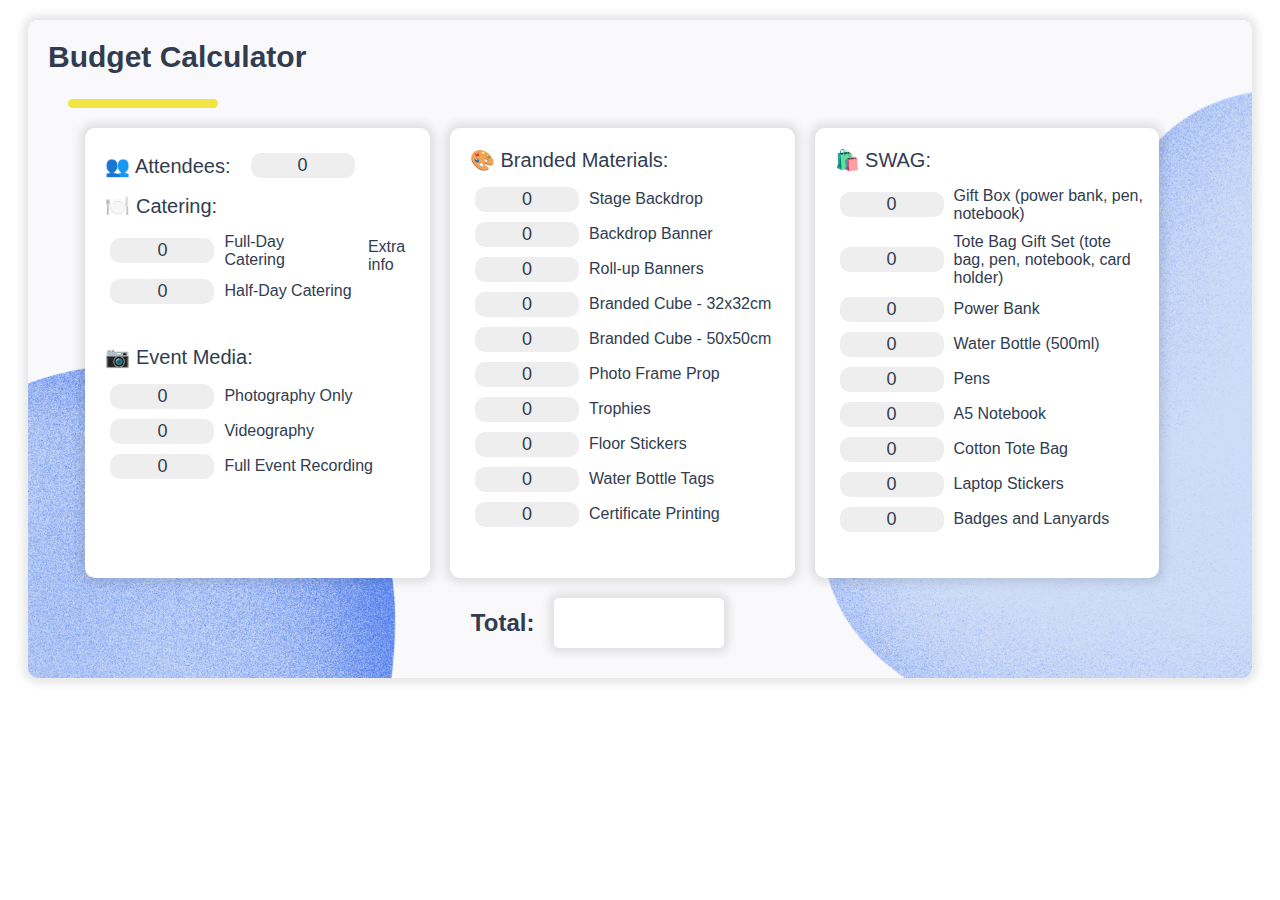
==== commit 23201bd8: "adjusted formatting" ====
--- a/index.html
+++ b/index.html
@@ -1,7 +1,7 @@
 <!DOCTYPE html>
 <html>
     <head>
-        <title>Page Title</title>
+        <title>Budget Calculator</title>
         <meta charset="UTF-8">
         <meta name="viewport" content="width=device-width, initial-scale=1.0">
         <link rel="stylesheet" type="text/css" href="styles.css">
@@ -28,6 +28,7 @@
                                     <div class="in-line-container">
                                         <input type="number" value="0" id="full-day-catering" name="catering" min="0">
                                         <label for="food" class="in-line-label" data-info="Breakfast, lunch, coffee, and refreshments throughout the day">Full-Day Catering</label>
+                                        <div class="speech-bubble">Extra info</div>
                                     </div>
                                     <!-- HALF DAY -->
                                     <div class="in-line-container">
@@ -39,7 +40,7 @@
                                 
                             <!-- PHOTOGRAPHY OPTIONS -->
                             <div class="label-group">
-                                <label for="photgraphy">📷 Photography & Videography:</label>
+                                <label for="photgraphy">📷 Event Media:</label>
                                 <div class="big-group">
                                     <!-- PHOTOGRAPHY ONLY -->
                                     <div class="in-line-container">
@@ -178,7 +179,7 @@
             <!--  <input type="button" value="Export" onclick="exportToCSV()"><br><br> -->
 
                 <div class="in-line-container result-container">
-                    <label for="result" class="in-line-label estimated-label">Estimated Budget:</label>
+                    <label for="result" class="in-line-label estimated-label">Total:</label>
                     <input type="text" id="result" name="result" readonly>
                 </div> 
             </form>
--- a/styles.css
+++ b/styles.css
@@ -93,7 +93,7 @@
 .meta-container {
   display: grid;
   grid-gap: 20px;
-  grid-template-columns: 25% 30% 30%;
+  grid-template-columns: 30% 30% 30%;
   padding-left: 0%;
   padding-right: 3%;
   justify-content: center;
@@ -152,4 +152,6 @@
 
 #attendees {
   margin-left: 20px;
-}+}
+
+/* EXTRA INFO ON HOVER */
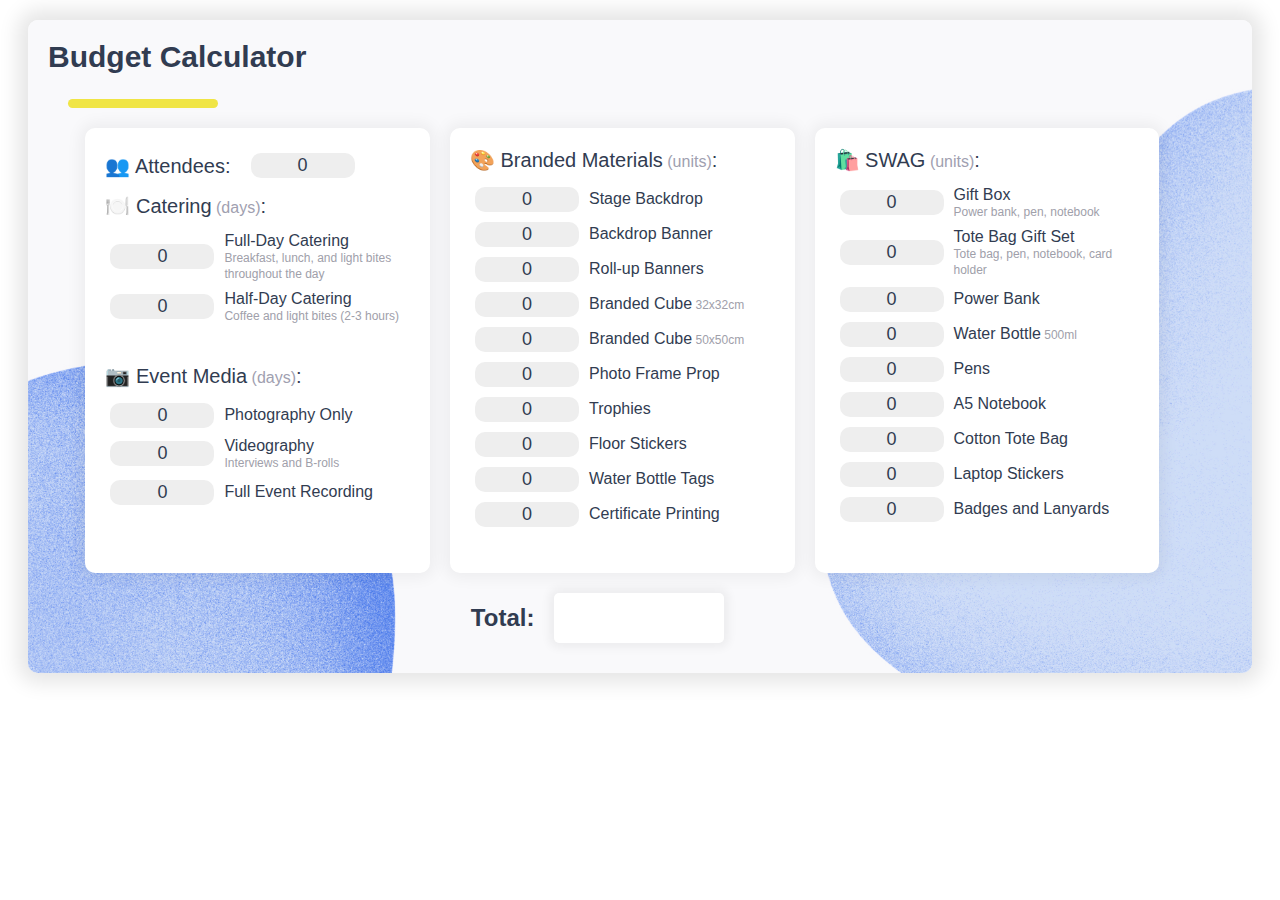
==== commit c2edf981: "DONE" ====
--- a/index.html
+++ b/index.html
@@ -22,40 +22,54 @@
 
                             <!-- CATTERING OPTIONS -->
                             <div class="label-group">
-                                <label for="catering">🍽️ Catering:</label>
+                                <label for="catering">🍽️ Catering<span class="unit"> (days)</span>:</label>
                                 <div class="big-group">
                                     <!-- FULL DAY -->
                                     <div class="in-line-container">
                                         <input type="number" value="0" id="full-day-catering" name="catering" min="0">
-                                        <label for="food" class="in-line-label" data-info="Breakfast, lunch, coffee, and refreshments throughout the day">Full-Day Catering</label>
-                                        <div class="speech-bubble">Extra info</div>
+                                        <div class="tooltip">
+                                            <label for="food" class="in-line-label">Full-Day Catering<span class="description"><br>Breakfast, lunch, and light bites throughout the day</span></label>
+                                            <span class="tooltiptext">180 - 350 AED/person</span>
+                                        </div>
                                     </div>
                                     <!-- HALF DAY -->
                                     <div class="in-line-container">
                                         <input type="number" value="0" id="half-day-catering" name="catering" min="0">
-                                        <label for="food" class="in-line-label" data-info="">Half-Day Catering</label>
+                                        <div class="tooltip">
+                                            <label for="food" class="in-line-label">Half-Day Catering<span class="description"><br>Coffee and light bites (2-3 hours)</span></label>
+                                            <span class="tooltiptext">150 - 250 AED/person</span>
+                                        </div>
                                     </div><br>
                                 </div>
                             </div>
                                 
                             <!-- PHOTOGRAPHY OPTIONS -->
                             <div class="label-group">
-                                <label for="photgraphy">📷 Event Media:</label>
+                                <label for="photgraphy">📷 Event Media<span class="unit"> (days)</span>:</label>
                                 <div class="big-group">
                                     <!-- PHOTOGRAPHY ONLY -->
                                     <div class="in-line-container">
                                         <input type="number" value="0" id="photography-only" name="catering" min="0">
-                                        <label for="food" class="in-line-label" data-info="">Photography Only</label>
+                                        <div class="tooltip">
+                                            <label for="food" class="in-line-label">Photography Only</label>
+                                            <span class="tooltiptext">1,900 - 3,500 AED/day</span>
+                                        </div>
                                     </div>
                                     <!-- VIDEOGRAPHY -->
                                     <div class="in-line-container">
                                         <input type="number" value="0" id="videography" name="catering" min="0">
-                                        <label for="food" class="in-line-label" data-info="">Videography</label>
+                                        <div class="tooltip">
+                                            <label for="food" class="in-line-label">Videography<span class="description"><br>Interviews and B-rolls</span></label>
+                                            <span class="tooltiptext">2,450 - 4,000 AED/day</span>
+                                        </div>
                                     </div>
                                     <!-- FULL EVENT RECORDING -->
                                     <div class="in-line-container">
                                         <input type="number" value="0" id="full-event-recording" name="catering" min="0">
-                                        <label for="food" class="in-line-label" data-info="">Full Event Recording</label>
+                                        <div class="tooltip">
+                                            <label for="food" class="in-line-label">Full Event Recording</label>
+                                            <span class="tooltiptext">2,500 -  3,500 AED/day</span>
+                                        </div>
                                     </div>
                                 </div>
                             </div><br>
@@ -64,57 +78,87 @@
                         <div class="meta-column">
                             <!-- BRANDED MATERIALS -->
                             <div class="label-group">
-                                <label for="branded-materials">🎨 Branded Materials:</label>
+                                <label for="branded-materials">🎨 Branded Materials<span class="unit"> (units)</span>:</label>
                                 <div class="big-group">
                                     <!-- STAGE BACKDROP -->
                                     <div class="in-line-container">
                                         <input type="number" value="0" id="stage-backdrop" name="branded-materials" min="0">
-                                        <label for="branded-materials" class="in-line-label" data-info="">Stage Backdrop</label>
+                                        <div class="tooltip">
+                                            <label for="branded-materials" class="in-line-label">Stage Backdrop</label>
+                                            <span class="tooltiptext">4,500 - 15,000 AED</span>
+                                        </div>
                                     </div>
                                     <!-- BACKDROP BANNER -->
                                     <div class="in-line-container">
                                         <input type="number" value="0" id="backdrop-banner" name="branded-materials" min="0">
-                                        <label for="branded-materials" class="in-line-label" data-info="">Backdrop Banner</label>
+                                        <div class="tooltip">
+                                            <label for="branded-materials" class="in-line-label">Backdrop Banner</label>
+                                            <span class="tooltiptext">3,000 - 4,500 AED</span>
+                                        </div>
                                     </div>
                                     <!-- ROLLUP BANNER -->
                                     <div class="in-line-container">
                                         <input type="number" value="0" id="roll-up-banner" name="branded-materials" min="0">
-                                        <label for="branded-materials" class="in-line-label" data-info="">Roll-up Banners</label>
+                                        <div class="tooltip">
+                                            <label for="branded-materials" class="in-line-label">Roll-up Banners</label>
+                                            <span class="tooltiptext">150 - 400 AED</span>
+                                        </div>
                                     </div>                    
                                     <!-- BRANDED CUBE 1 -->
                                     <div class="in-line-container">
                                         <input type="number" value="0" id="branded-cube-design-32cm" name="branded-materials" min="0">
-                                        <label for="branded-materials" class="in-line-label" data-info="">Branded Cube - 32x32cm</label>
+                                        <div class="tooltip">
+                                            <label for="branded-materials" class="in-line-label">Branded Cube<span class="description"> 32x32cm</span></label>
+                                            <span class="tooltiptext">500 - 1,000 AED</span>
+                                        </div>
                                     </div>                    
                                     <!-- BRANDED CUBE 2 -->
                                     <div class="in-line-container">
                                         <input type="number" value="0" id="branded-cube-design-50cm" name="branded-materials" min="0">
-                                        <label for="branded-materials" class="in-line-label" data-info="">Branded Cube - 50x50cm</label>
+                                        <div class="tooltip">
+                                            <label for="branded-materials" class="in-line-label">Branded Cube<span class="description"> 50x50cm</span></label>
+                                            <span class="tooltiptext">1,000 - 2,000 AED</span>
+                                        </div>
                                     </div>                    
                                     <!-- PHOTO FRAME PROP -->
                                     <div class="in-line-container">
                                         <input type="number" value="0" id="photo-frame-prop" name="branded-materials" min="0">
-                                        <label for="branded-materials" class="in-line-label" data-info="">Photo Frame Prop</label>
+                                        <div class="tooltip">
+                                            <label for="branded-materials" class="in-line-label">Photo Frame Prop</label>
+                                            <span class="tooltiptext">200 - 500 AED</span>
+                                        </div>
                                     </div>                    
                                     <!-- TROPHIES WITH BOX -->
                                     <div class="in-line-container">
                                         <input type="number" value="0" id="trophies" name="branded-materials" min="0">
-                                        <label for="branded-materials" class="in-line-label" data-info="">Trophies</label>
+                                        <div class="tooltip">
+                                            <label for="branded-materials" class="in-line-label">Trophies</label>
+                                            <span class="tooltiptext">150 - 300 AED</span>
+                                        </div>
                                     </div>
                                     <!-- FLOOR STICKERS -->
                                     <div class="in-line-container">
                                         <input type="number" value="0" id="floor-stickers" name="branded-materials" min="0">
-                                        <label for="branded-materials" class="in-line-label" data-info="">Floor Stickers</label>
+                                        <div class="tooltip">
+                                            <label for="branded-materials" class="in-line-label">Floor Stickers</label>
+                                            <span class="tooltiptext">35 - 50 AED</span>
+                                        </div>
                                     </div>                    
                                     <!-- WATER BOTTLE TAGS -->
                                     <div class="in-line-container">
                                         <input type="number" value="0" id="water-bottle-tags" name="branded-materials" min="0">
-                                        <label for="branded-materials" class="in-line-label" data-info="">Water Bottle Tags</label>
+                                        <div class="tooltip">
+                                            <label for="branded-materials" class="in-line-label">Water Bottle Tags</label>
+                                            <span class="tooltiptext">5 - 10 AED</span>
+                                        </div>
                                     </div>
                                     <!-- CERTIFICATES -->
                                     <div class="in-line-container">
                                         <input type="number" value="0" id="certificate-printing" name="branded-materials" min="0">
-                                        <label for="branded-materials" class="in-line-label" data-info="">Certificate Printing</label>
+                                        <div class="tooltip">
+                                            <label for="branded-materials" class="in-line-label">Certificate Printing</label>
+                                            <span class="tooltiptext">15 - 20 AED</span>
+                                        </div>
                                     </div>                    
                                     
                                 </div>
@@ -124,52 +168,79 @@
                         <div class="meta-column">
                             <!-- SWAG -->
                             <div class="label-group">
-                                <label for="swag"> 🛍️ SWAG:</label>
+                                <label for="swag"> 🛍️ SWAG<span class="unit"> (units)</span>:</label>
                                 <div class="big-group">
                                     <!-- GIFT BOX -->
                                     <div class="in-line-container">
                                         <input type="number" value="0" id="gift-box" name="swag" min="0">
-                                        <label for="swag" class="in-line-label" data-info="">Gift Box (power bank, pen, notebook)</label>
+                                        <div class="tooltip">
+                                            <label for="swag" class="in-line-label">Gift Box<span class="description"><br>Power bank, pen, notebook</span></label>
+                                            <span class="tooltiptext">300 - 500 AED</span>
+                                        </div>
                                     </div>
                                     <!-- TOTE BAG GIFT SET-->
                                     <div class="in-line-container">
                                         <input type="number" value="0" id="totebag-gift-set" name="swag" min="0">
-                                        <label for="swag" class="in-line-label" data-info="">Tote Bag Gift Set (tote bag, pen, notebook, card holder)</label>
+                                        <div class="tooltip">
+                                            <label for="swag" class="in-line-label">Tote Bag Gift Set<span class="description"><br>Tote bag, pen, notebook, card holder</span></label>
+                                            <span class="tooltiptext">30 - 40 AED</span>
+                                        </div>
                                     </div>
                                     <!-- POWER BANK -->
                                     <div class="in-line-container">
                                         <input type="number" value="0" id="power-bank" name="swag" min="0">
-                                        <label for="swag" class="in-line-label" data-info="">Power Bank</label>
+                                        <div class="tooltip">
+                                            <label for="swag" class="in-line-label">Power Bank</label>
+                                            <span class="tooltiptext">70 - 100 AED</span>
+                                        </div>
                                     </div>
                                     <!-- WATER BOTTLE -->
                                     <div class="in-line-container">
                                         <input type="number" value="0" id="water-bottle" name="swag" min="0">
-                                        <label for="swag" class="in-line-label" data-info="">Water Bottle (500ml)</label>
+                                        <div class="tooltip">
+                                            <label for="swag" class="in-line-label">Water Bottle<span class="description"> 500ml</span></label>
+                                            <span class="tooltiptext">30 - 50 AED</span>
+                                        </div>
                                     </div>
                                     <!-- PENS -->
                                     <div class="in-line-container">
                                         <input type="number" value="0" id="pens" name="swag" min="0">
-                                        <label for="swag" class="in-line-label" data-info="">Pens</label>
+                                        <div class="tooltip">
+                                            <label for="swag" class="in-line-label">Pens</label>
+                                            <span class="tooltiptext">20 - 30 AED</span>
+                                        </div>
                                     </div>
                                     <!-- A5 NOTEBOOK -->
                                     <div class="in-line-container">
                                         <input type="number" value="0" id="a5-notebook" name="swag" min="0">
-                                        <label for="swag" class="in-line-label" data-info="">A5 Notebook</label>
+                                        <div class="tooltip">
+                                            <label for="swag" class="in-line-label">A5 Notebook</label>
+                                            <span class="tooltiptext">20 - 30 AED</span>
+                                        </div>
                                     </div>
                                     <!-- TOTE BAG -->
                                     <div class="in-line-container">
                                         <input type="number" value="0" id="cotton-tote-bags" name="swag" min="0">
-                                        <label for="swag" class="in-line-label" data-info="">Cotton Tote Bag</label>
+                                        <div class="tooltip">
+                                            <label for="swag" class="in-line-label">Cotton Tote Bag</label>
+                                            <span class="tooltiptext">10 - 20 AED</span>
+                                        </div>
                                     </div>
                                     <!-- LAPTOP STICKERS -->
                                     <div class="in-line-container">
                                         <input type="number" value="0" id="laptop-stickers" name="swag" min="0">
-                                        <label for="swag" class="in-line-label" data-info="">Laptop Stickers</label>
+                                        <div class="tooltip">
+                                            <label for="swag" class="in-line-label">Laptop Stickers</label>
+                                            <span class="tooltiptext">10 - 20 AED</span>
+                                        </div>
                                     </div>
                                     <!-- BADGES AND LANYARDS -->
                                     <div class="in-line-container">
                                         <input type="number" value="0" id="badges-lanyards" name="swag" min="0">
-                                        <label for="swag" class="in-line-label" data-info="">Badges and Lanyards</label>
+                                        <div class="tooltip">
+                                            <label for="swag" class="in-line-label">Badges and Lanyards</label>
+                                            <span class="tooltiptext">10 - 20 AED</span>
+                                        </div>
                                     </div>
                                 </div>
                             </div><br>
--- a/styles.css
+++ b/styles.css
@@ -3,8 +3,7 @@
   margin: 20px;
   padding: 20px;
   border-radius: 10px;
-  box-shadow: 0 0 10px 5px rgba(0, 0, 0, 0.1);
-
+  box-shadow: 0 0 20px 10px rgba(0, 0, 0, 0.1);
   font-family: Arial, sans-serif;
   color: #313c51;
   font-size: 20px;
@@ -41,7 +40,7 @@
   font-weight: bold;
   font-size: 24px;
   padding: 10px;
-  box-shadow: 0 0 10px 5px rgba(0, 0, 0, 0.1);
+  box-shadow: 0 0 10px 5px rgba(0, 0, 0, 0.05);
   border-radius: 5px;
   background-color: #fff;
   width: 150px;
@@ -63,6 +62,7 @@
   margin-left: 10px;
   margin-right: 20px;
   font-size: 16px;
+  line-height: 1;
 }
 
 /* EXTRA INFO ON HOVER */
@@ -102,7 +102,7 @@
 
 .meta-column {
   background-color: #fff;
-  box-shadow: 0 0 10px 5px rgba(0, 0, 0, 0.1);
+  box-shadow: 0 0 15px 5px rgba(0, 0, 0, 0.05);
   border-radius: 10px;
   padding-left: 20px;
   padding-top: 20px;
@@ -155,3 +155,51 @@
 }
 
 /* EXTRA INFO ON HOVER */
+.tooltip{
+  position: relative;
+  display: inline-block;
+  /* border-bottom: 1px dotted black; */
+}
+
+.tooltip .tooltiptext {
+  visibility: hidden;
+  /* width: 120px; */
+  background-color: rgba(0, 0, 0, 0.8);
+  color: #fff;
+  text-align: center;
+  border-radius: 6px;
+  padding: 5px;
+  position: absolute;
+  z-index: 1;
+  width: 120px;
+  top: 50%;
+  transform: translateY(calc(-50% - 5px));
+  left: 95%;
+}
+
+.tooltip:hover .tooltiptext {
+  visibility: visible;
+}
+
+
+.tooltip .tooltiptext::after {
+  content: " ";
+  position: absolute;
+  top: 50%;
+  left: 0%;
+  transform: translateY(-50%) translateX(-50%);
+  margin-left: -5px;
+  border-width: 5px;
+  border-style: solid;
+  border-color: rgba(0, 0, 0, 0) rgba(0, 0, 0, 0.8) transparent transparent;
+}
+
+.unit {
+  font-size: 16px;
+  color: #a0a0b0;
+}
+
+.description {
+  color: #a0a0aa;
+  font-size: 12px;
+}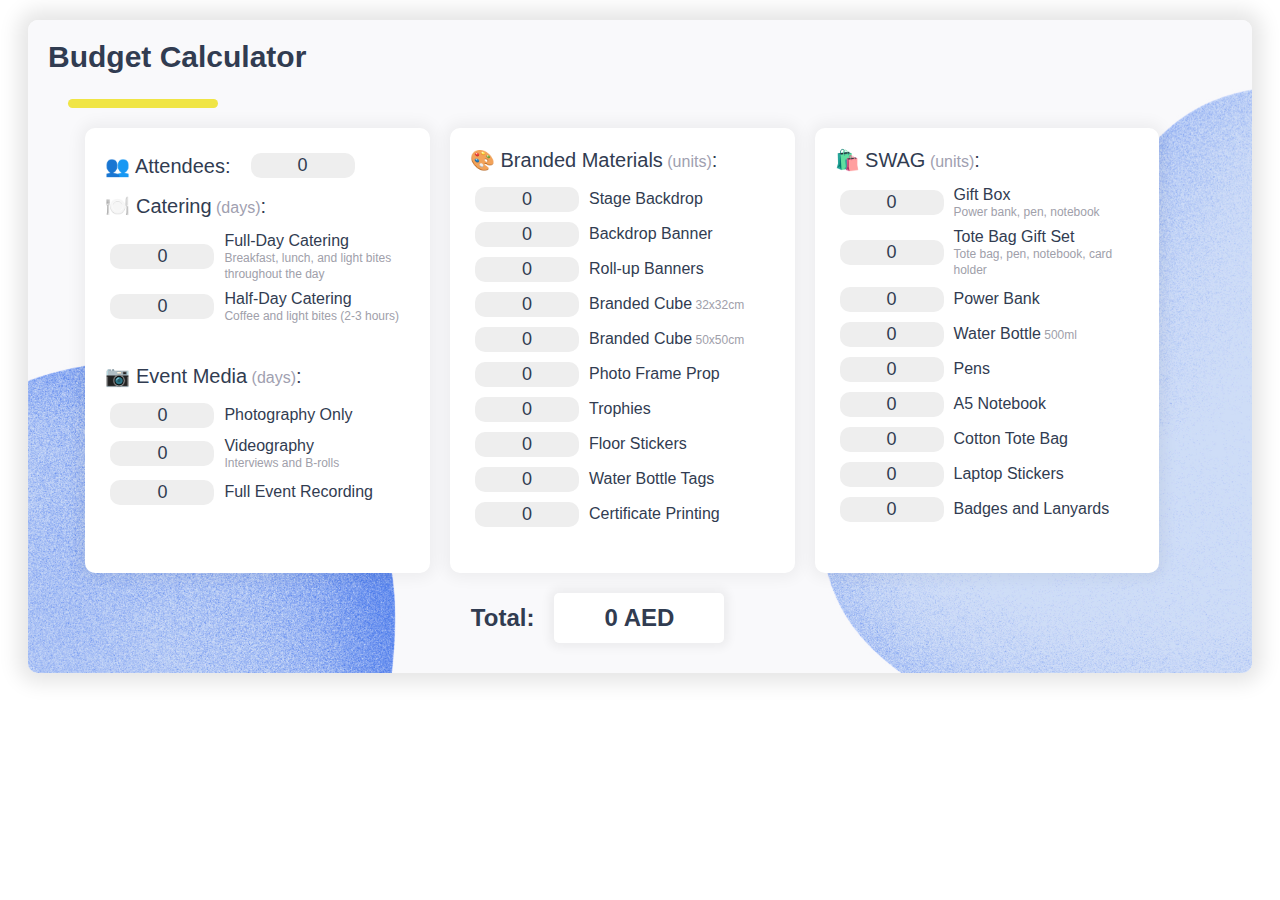
==== commit 31f7beb1: "added copy, fixed outline" ====
--- a/index.html
+++ b/index.html
@@ -251,7 +251,7 @@
 
                 <div class="in-line-container result-container">
                     <label for="result" class="in-line-label estimated-label">Total:</label>
-                    <input type="text" id="result" name="result" readonly>
+                    <input type="text" value = "0 AED" id="result" name="result" readonly>
                 </div> 
             </form>
         </div>
--- a/styles.css
+++ b/styles.css
@@ -14,18 +14,18 @@
   background-repeat: no-repeat;
 }
   
-#budget-calculator h2 {
+h2 {
   margin-top: 0;
 }
   
-#budget-calculator label {
+label {
   display: block;
   margin-bottom: 10px;
 }
   
-#budget-calculator input[type="number"],
-#budget-calculator input[type="button"],
-#budget-calculator input[type="text"] {
+input[type="number"],
+input[type="button"],
+input[type="text"] {
   margin-bottom: 10px;
   border: none;
   border-radius: 10px;
@@ -36,17 +36,23 @@
 }
 
 /* RESULT */
-#budget-calculator input[type="text"] {
+input[type="text"] {
   font-weight: bold;
   font-size: 24px;
   padding: 10px;
   box-shadow: 0 0 10px 5px rgba(0, 0, 0, 0.05);
   border-radius: 5px;
   background-color: #fff;
+  transition: background-color 0.7s ease-out;
   width: 150px;
   height: 30px;
   color: #313c51;
 }
+#result.clicked {
+  background-color: #99c4ff;
+  transition: background-color 0s ease-out;
+}
+
 
 /* SAME-LINE LABEL AND INPUT */
 .label-group {
@@ -131,17 +137,22 @@
 
 
 /* NUMBER INPUT BOX */
-#budget-calculator input[type="number"] {
+input[type="number"] {
   color: #313c51;
   padding: 2px;
 }
 
-#budget-calculator input[type="number"]:hover {
+input[type="number"]:hover {
   box-shadow: 0 0 0 1px #498DFC;
 }
 
-#budget-calculator input[type="number"]:focus-visible {
+input[type="number"]:focus-visible {
+  outline: none;
   box-shadow: 0 0 0 2px #498DFC;
+}
+
+input[type="text"]:focus-visible {
+  outline: none;
 }
 
 input[type=number]::-webkit-inner-spin-button,
@@ -162,23 +173,27 @@
 }
 
 .tooltip .tooltiptext {
-  visibility: hidden;
-  /* width: 120px; */
   background-color: rgba(0, 0, 0, 0.8);
+  width: 120px;
   color: #fff;
   text-align: center;
   border-radius: 6px;
   padding: 5px;
   position: absolute;
   z-index: 1;
-  width: 120px;
   top: 50%;
   transform: translateY(calc(-50% - 5px));
-  left: 95%;
+  left: 95%;  
+  opacity: 0;
+  transition: visibility 0s, opacity 0.2s ease-in-out;
+  pointer-events: none;
 }
 
 .tooltip:hover .tooltiptext {
+  opacity: 1;
   visibility: visible;
+  transition: visibility 0s, opacity 0.2s ease-in-out;
+  pointer-events: auto;
 }
 
 
@@ -202,4 +217,8 @@
 .description {
   color: #a0a0aa;
   font-size: 12px;
-}+}
+
+::selection {
+  background-color: #99c4ff;
+}
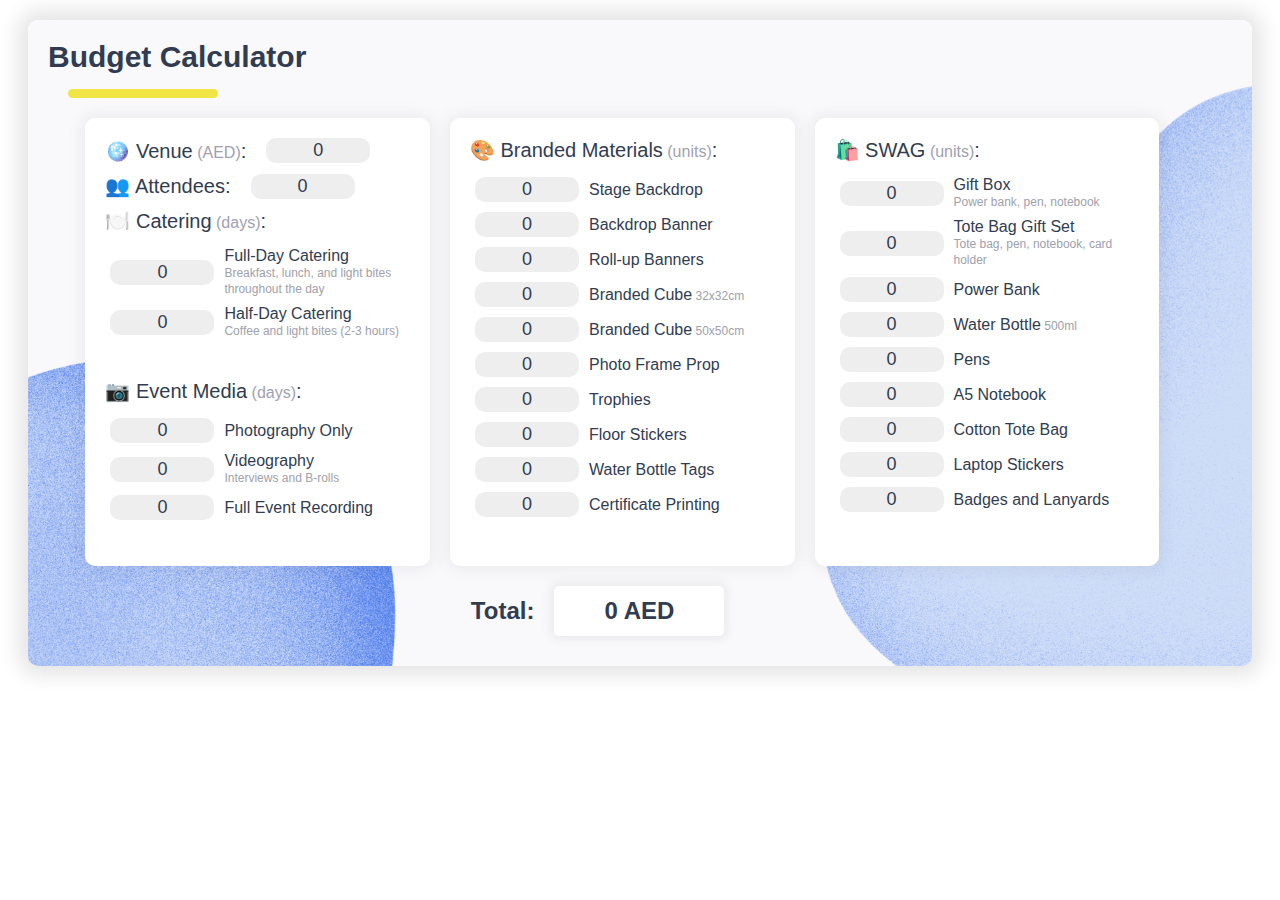
==== commit 00f252e1: "added venue" ====
--- a/index.html
+++ b/index.html
@@ -14,6 +14,12 @@
                 <form>
                     <div class="meta-container">
                         <div class="meta-column">
+                            <!-- VENUE -->
+                            <div class="in-line-container">
+                                <label for="venue" class="top-label">🪩 Venue<span class="unit"> (AED)</span>:</label>
+                                <input type="number" value="0" id="venue" name="venue">
+                            </div>
+                            
                             <!-- NUMBER OF ATTENDEES -->
                             <div class="in-line-container">
                                 <label for="attendees" class="top-label">👥 Attendees:</label>
@@ -28,7 +34,7 @@
                                     <div class="in-line-container">
                                         <input type="number" value="0" id="full-day-catering" name="catering" min="0">
                                         <div class="tooltip">
-                                            <label for="food" class="in-line-label">Full-Day Catering<span class="description"><br>Breakfast, lunch, and light bites throughout the day</span></label>
+                                            <label for="full-day-catering" class="in-line-label">Full-Day Catering<span class="description"><br>Breakfast, lunch, and light bites throughout the day</span></label>
                                             <span class="tooltiptext">180 - 350 AED/person</span>
                                         </div>
                                     </div>
@@ -36,7 +42,7 @@
                                     <div class="in-line-container">
                                         <input type="number" value="0" id="half-day-catering" name="catering" min="0">
                                         <div class="tooltip">
-                                            <label for="food" class="in-line-label">Half-Day Catering<span class="description"><br>Coffee and light bites (2-3 hours)</span></label>
+                                            <label for="half-day-catering" class="in-line-label">Half-Day Catering<span class="description"><br>Coffee and light bites (2-3 hours)</span></label>
                                             <span class="tooltiptext">150 - 250 AED/person</span>
                                         </div>
                                     </div><br>
@@ -51,7 +57,7 @@
                                     <div class="in-line-container">
                                         <input type="number" value="0" id="photography-only" name="catering" min="0">
                                         <div class="tooltip">
-                                            <label for="food" class="in-line-label">Photography Only</label>
+                                            <label for="photography-only" class="in-line-label">Photography Only</label>
                                             <span class="tooltiptext">1,900 - 3,500 AED/day</span>
                                         </div>
                                     </div>
@@ -59,7 +65,7 @@
                                     <div class="in-line-container">
                                         <input type="number" value="0" id="videography" name="catering" min="0">
                                         <div class="tooltip">
-                                            <label for="food" class="in-line-label">Videography<span class="description"><br>Interviews and B-rolls</span></label>
+                                            <label for="videography" class="in-line-label">Videography<span class="description"><br>Interviews and B-rolls</span></label>
                                             <span class="tooltiptext">2,450 - 4,000 AED/day</span>
                                         </div>
                                     </div>
@@ -67,7 +73,7 @@
                                     <div class="in-line-container">
                                         <input type="number" value="0" id="full-event-recording" name="catering" min="0">
                                         <div class="tooltip">
-                                            <label for="food" class="in-line-label">Full Event Recording</label>
+                                            <label for="full-event-recording" class="in-line-label">Full Event Recording</label>
                                             <span class="tooltiptext">2,500 -  3,500 AED/day</span>
                                         </div>
                                     </div>
@@ -84,7 +90,7 @@
                                     <div class="in-line-container">
                                         <input type="number" value="0" id="stage-backdrop" name="branded-materials" min="0">
                                         <div class="tooltip">
-                                            <label for="branded-materials" class="in-line-label">Stage Backdrop</label>
+                                            <label for="stage-backdrop" class="in-line-label">Stage Backdrop</label>
                                             <span class="tooltiptext">4,500 - 15,000 AED</span>
                                         </div>
                                     </div>
@@ -92,7 +98,7 @@
                                     <div class="in-line-container">
                                         <input type="number" value="0" id="backdrop-banner" name="branded-materials" min="0">
                                         <div class="tooltip">
-                                            <label for="branded-materials" class="in-line-label">Backdrop Banner</label>
+                                            <label for="backdrop-banner" class="in-line-label">Backdrop Banner</label>
                                             <span class="tooltiptext">3,000 - 4,500 AED</span>
                                         </div>
                                     </div>
@@ -100,7 +106,7 @@
                                     <div class="in-line-container">
                                         <input type="number" value="0" id="roll-up-banner" name="branded-materials" min="0">
                                         <div class="tooltip">
-                                            <label for="branded-materials" class="in-line-label">Roll-up Banners</label>
+                                            <label for="roll-up-banner" class="in-line-label">Roll-up Banners</label>
                                             <span class="tooltiptext">150 - 400 AED</span>
                                         </div>
                                     </div>                    
@@ -108,7 +114,7 @@
                                     <div class="in-line-container">
                                         <input type="number" value="0" id="branded-cube-design-32cm" name="branded-materials" min="0">
                                         <div class="tooltip">
-                                            <label for="branded-materials" class="in-line-label">Branded Cube<span class="description"> 32x32cm</span></label>
+                                            <label for="branded-cube-design-32cm" class="in-line-label">Branded Cube<span class="description"> 32x32cm</span></label>
                                             <span class="tooltiptext">500 - 1,000 AED</span>
                                         </div>
                                     </div>                    
@@ -116,7 +122,7 @@
                                     <div class="in-line-container">
                                         <input type="number" value="0" id="branded-cube-design-50cm" name="branded-materials" min="0">
                                         <div class="tooltip">
-                                            <label for="branded-materials" class="in-line-label">Branded Cube<span class="description"> 50x50cm</span></label>
+                                            <label for="branded-cube-design-50cm" class="in-line-label">Branded Cube<span class="description"> 50x50cm</span></label>
                                             <span class="tooltiptext">1,000 - 2,000 AED</span>
                                         </div>
                                     </div>                    
@@ -124,7 +130,7 @@
                                     <div class="in-line-container">
                                         <input type="number" value="0" id="photo-frame-prop" name="branded-materials" min="0">
                                         <div class="tooltip">
-                                            <label for="branded-materials" class="in-line-label">Photo Frame Prop</label>
+                                            <label for="photo-frame-prop" class="in-line-label">Photo Frame Prop</label>
                                             <span class="tooltiptext">200 - 500 AED</span>
                                         </div>
                                     </div>                    
@@ -132,7 +138,7 @@
                                     <div class="in-line-container">
                                         <input type="number" value="0" id="trophies" name="branded-materials" min="0">
                                         <div class="tooltip">
-                                            <label for="branded-materials" class="in-line-label">Trophies</label>
+                                            <label for="trophies" class="in-line-label">Trophies</label>
                                             <span class="tooltiptext">150 - 300 AED</span>
                                         </div>
                                     </div>
@@ -140,7 +146,7 @@
                                     <div class="in-line-container">
                                         <input type="number" value="0" id="floor-stickers" name="branded-materials" min="0">
                                         <div class="tooltip">
-                                            <label for="branded-materials" class="in-line-label">Floor Stickers</label>
+                                            <label for="floor-stickers" class="in-line-label">Floor Stickers</label>
                                             <span class="tooltiptext">35 - 50 AED</span>
                                         </div>
                                     </div>                    
@@ -148,7 +154,7 @@
                                     <div class="in-line-container">
                                         <input type="number" value="0" id="water-bottle-tags" name="branded-materials" min="0">
                                         <div class="tooltip">
-                                            <label for="branded-materials" class="in-line-label">Water Bottle Tags</label>
+                                            <label for="water-bottle-tags" class="in-line-label">Water Bottle Tags</label>
                                             <span class="tooltiptext">5 - 10 AED</span>
                                         </div>
                                     </div>
@@ -156,7 +162,7 @@
                                     <div class="in-line-container">
                                         <input type="number" value="0" id="certificate-printing" name="branded-materials" min="0">
                                         <div class="tooltip">
-                                            <label for="branded-materials" class="in-line-label">Certificate Printing</label>
+                                            <label for="certificate-printing" class="in-line-label">Certificate Printing</label>
                                             <span class="tooltiptext">15 - 20 AED</span>
                                         </div>
                                     </div>                    
@@ -174,7 +180,7 @@
                                     <div class="in-line-container">
                                         <input type="number" value="0" id="gift-box" name="swag" min="0">
                                         <div class="tooltip">
-                                            <label for="swag" class="in-line-label">Gift Box<span class="description"><br>Power bank, pen, notebook</span></label>
+                                            <label for="gift-box" class="in-line-label">Gift Box<span class="description"><br>Power bank, pen, notebook</span></label>
                                             <span class="tooltiptext">300 - 500 AED</span>
                                         </div>
                                     </div>
@@ -182,7 +188,7 @@
                                     <div class="in-line-container">
                                         <input type="number" value="0" id="totebag-gift-set" name="swag" min="0">
                                         <div class="tooltip">
-                                            <label for="swag" class="in-line-label">Tote Bag Gift Set<span class="description"><br>Tote bag, pen, notebook, card holder</span></label>
+                                            <label for="totebag-gift-set" class="in-line-label">Tote Bag Gift Set<span class="description"><br>Tote bag, pen, notebook, card holder</span></label>
                                             <span class="tooltiptext">30 - 40 AED</span>
                                         </div>
                                     </div>
@@ -190,7 +196,7 @@
                                     <div class="in-line-container">
                                         <input type="number" value="0" id="power-bank" name="swag" min="0">
                                         <div class="tooltip">
-                                            <label for="swag" class="in-line-label">Power Bank</label>
+                                            <label for="power-bank" class="in-line-label">Power Bank</label>
                                             <span class="tooltiptext">70 - 100 AED</span>
                                         </div>
                                     </div>
@@ -198,7 +204,7 @@
                                     <div class="in-line-container">
                                         <input type="number" value="0" id="water-bottle" name="swag" min="0">
                                         <div class="tooltip">
-                                            <label for="swag" class="in-line-label">Water Bottle<span class="description"> 500ml</span></label>
+                                            <label for="water-bottle" class="in-line-label">Water Bottle<span class="description"> 500ml</span></label>
                                             <span class="tooltiptext">30 - 50 AED</span>
                                         </div>
                                     </div>
@@ -206,7 +212,7 @@
                                     <div class="in-line-container">
                                         <input type="number" value="0" id="pens" name="swag" min="0">
                                         <div class="tooltip">
-                                            <label for="swag" class="in-line-label">Pens</label>
+                                            <label for="pens" class="in-line-label">Pens</label>
                                             <span class="tooltiptext">20 - 30 AED</span>
                                         </div>
                                     </div>
@@ -214,7 +220,7 @@
                                     <div class="in-line-container">
                                         <input type="number" value="0" id="a5-notebook" name="swag" min="0">
                                         <div class="tooltip">
-                                            <label for="swag" class="in-line-label">A5 Notebook</label>
+                                            <label for="a5-notebook" class="in-line-label">A5 Notebook</label>
                                             <span class="tooltiptext">20 - 30 AED</span>
                                         </div>
                                     </div>
@@ -222,7 +228,7 @@
                                     <div class="in-line-container">
                                         <input type="number" value="0" id="cotton-tote-bags" name="swag" min="0">
                                         <div class="tooltip">
-                                            <label for="swag" class="in-line-label">Cotton Tote Bag</label>
+                                            <label for="cotton-tote-bags" class="in-line-label">Cotton Tote Bag</label>
                                             <span class="tooltiptext">10 - 20 AED</span>
                                         </div>
                                     </div>
@@ -230,7 +236,7 @@
                                     <div class="in-line-container">
                                         <input type="number" value="0" id="laptop-stickers" name="swag" min="0">
                                         <div class="tooltip">
-                                            <label for="swag" class="in-line-label">Laptop Stickers</label>
+                                            <label for="laptop-stickers" class="in-line-label">Laptop Stickers</label>
                                             <span class="tooltiptext">10 - 20 AED</span>
                                         </div>
                                     </div>
@@ -238,7 +244,7 @@
                                     <div class="in-line-container">
                                         <input type="number" value="0" id="badges-lanyards" name="swag" min="0">
                                         <div class="tooltip">
-                                            <label for="swag" class="in-line-label">Badges and Lanyards</label>
+                                            <label for="badges-lanyards" class="in-line-label">Badges and Lanyards</label>
                                             <span class="tooltiptext">10 - 20 AED</span>
                                         </div>
                                     </div>
--- a/styles.css
+++ b/styles.css
@@ -16,11 +16,16 @@
   
 h2 {
   margin-top: 0;
+  margin-bottom: 15px;
 }
   
 label {
   display: block;
   margin-bottom: 10px;
+}
+
+.top-label {
+  margin: 0px;
 }
   
 input[type="number"],
@@ -47,6 +52,7 @@
   width: 150px;
   height: 30px;
   color: #313c51;
+  cursor: pointer;
 }
 #result.clicked {
   background-color: #99c4ff;
@@ -131,6 +137,7 @@
   height: 9px;
   width: 150px;
   margin: 20px;
+  margin-top: 5px;
   background-color: #f0e545;
   border-radius: 10px;
 }
@@ -161,8 +168,9 @@
   margin: 0;
 }
 
-#attendees {
+#attendees, #venue {
   margin-left: 20px;
+  margin-bottom: 0;
 }
 
 /* EXTRA INFO ON HOVER */
